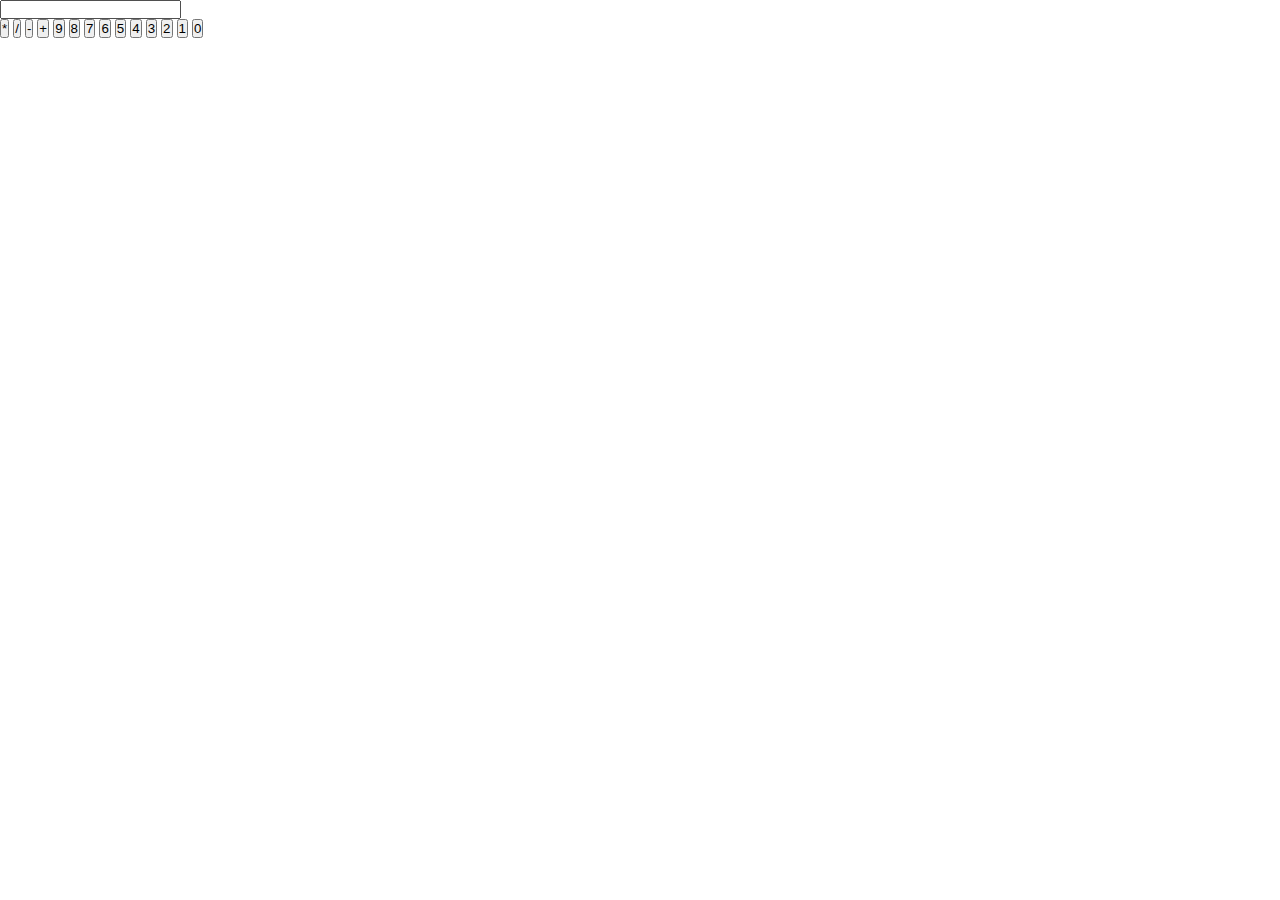
==== index.html @ 35db4089 "buttons pad setup" ====
<!--
  ~   ~  * Developed by - mGunawardhana
  ~   ~  * Contact email - mrgunawardhana27368@gmail.com
  ~   ~  * what's app - 071 - 9043372
  -->

<!DOCTYPE html>
<html lang="en">
<head>
    <meta charset="UTF-8">
    <title>Simple Calculator</title>
    <link href="style.css" rel="stylesheet">
</head>
<body>

<div class="calculator">
    <form>
        <label>
            <!-- calculator display -->
            <input class="screen" type="text">
        </label>
    </form>

    <div class="button">
        <!-- four buttons for operations -->
        <button class="btn btn-yellow" data-num="*" type="button">*</button>
        <button class="btn btn-yellow" data-num="/" type="button">/</button>
        <button class="btn btn-yellow" data-num="-" type="button">-</button>
        <button class="btn btn-yellow" data-num="+" type="button">+</button>

        <!-- buttons for 9 to 7 -->
        <button class="btn btn-grey" data-num="9" type="button">9</button>
        <button class="btn btn-grey" data-num="8" type="button">8</button>
        <button class="btn btn-grey" data-num="7" type="button">7</button>

        <!-- buttons for 6 to 4 -->
        <button class="btn btn-grey" data-num="6" type="button">6</button>
        <button class="btn btn-grey" data-num="5" type="button">5</button>
        <button class="btn btn-grey" data-num="4" type="button">4</button>

        <!-- buttons for 3 to 1 -->
        <button class="btn btn-grey" data-num="3" type="button">3</button>
        <button class="btn btn-grey" data-num="2" type="button">2</button>
        <button class="btn btn-grey" data-num="1" type="button">1</button>

        <button class="btn btn-grey" data-num="0" type="button">0</button>

    </div>

</div>

<script src="js-for-calc.js"></script>
</body>
</html>
---- style.css ----
/*
 *   ~  * Developed by - mGunawardhana
 *   ~  * Contact email - mrgunawardhana27368@gmail.com
 *   ~  * what's app - 071 - 9043372
 */

* {
    margin: 0;
    padding: 0;
    box-sizing: border-box;
}

body {
    min-height: 100vh;
    background: white;
}
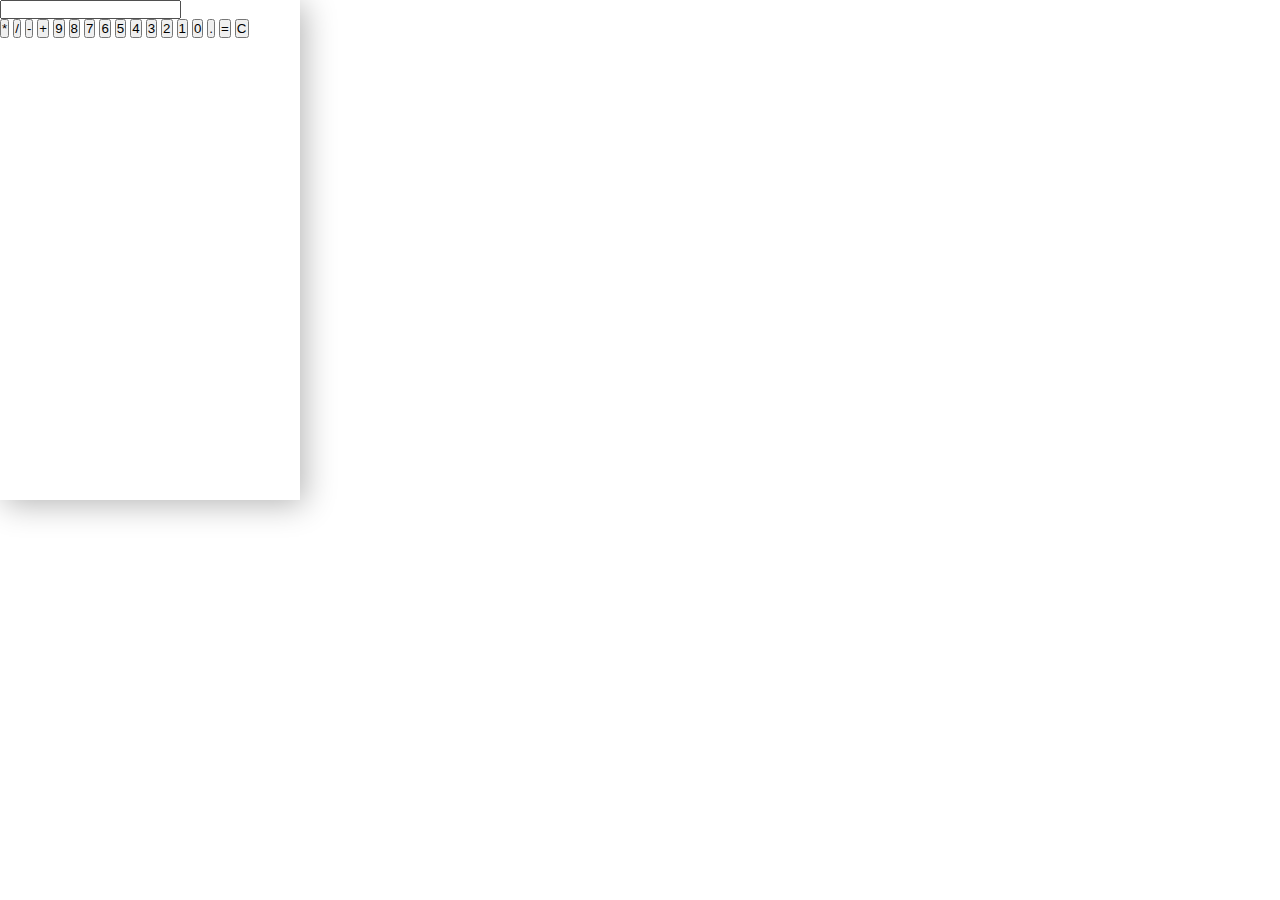
==== commit e24939c1: "styles for calculator width height and borders" ====
--- a/index.html
+++ b/index.html
@@ -45,6 +45,12 @@
 
         <button class="btn btn-grey" data-num="0" type="button">0</button>
 
+        <button class="btn btn-grey" data-num="." type="button">.</button>
+
+        <button class="btn btn-grey" type="button">=</button>
+
+        <button class="btn btn-grey" type="button">C</button>
+
     </div>
 
 </div>
--- a/style.css
+++ b/style.css
@@ -13,4 +13,11 @@
 body {
     min-height: 100vh;
     background: white;
+}
+
+/* styles for calculator width height and borders */
+.calculator{
+    width: 300px;
+    height: 500px;
+    box-shadow: 4px 4px 30px rgba(0,0,0,0.3);
 }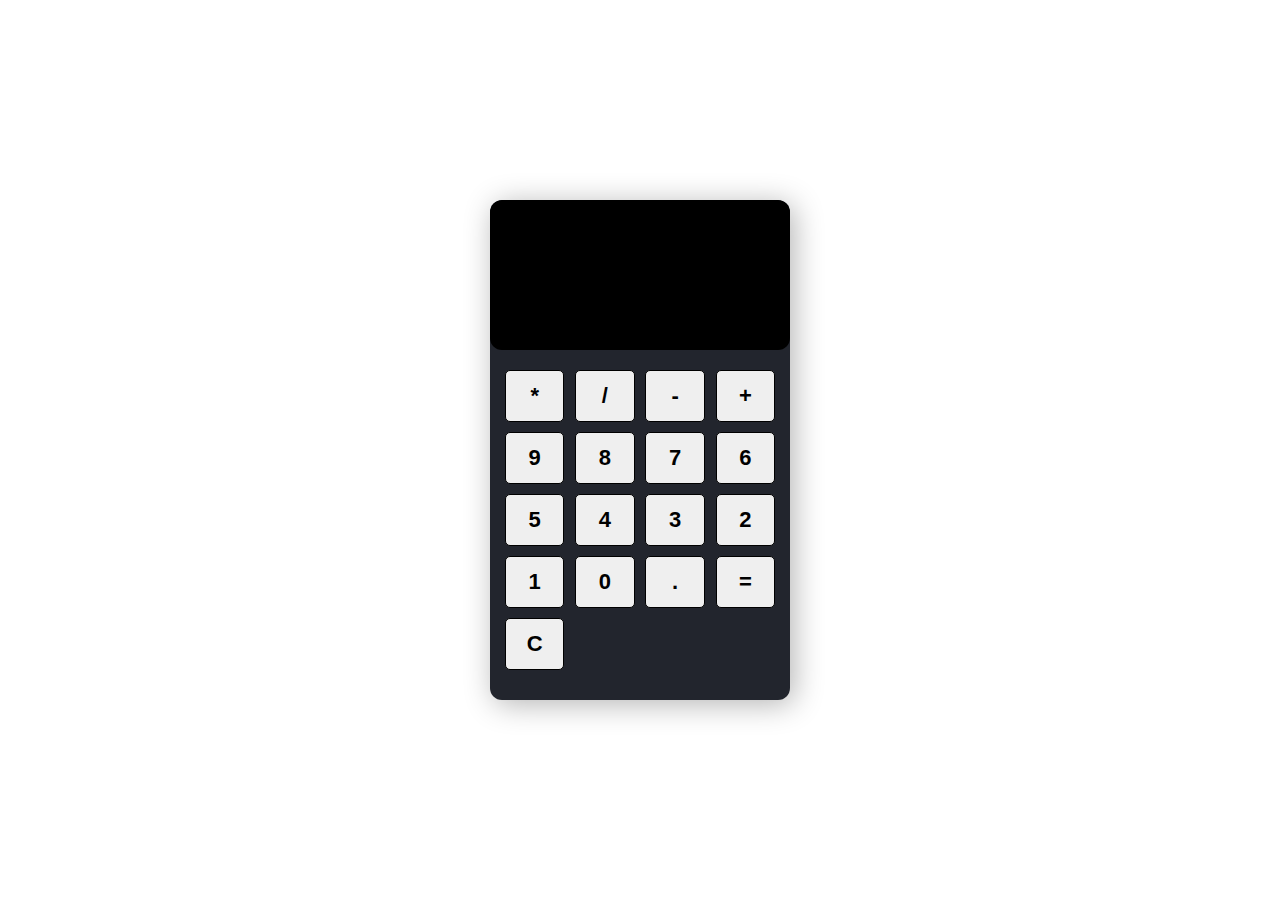
==== commit 5d9286d8: "spacing buttons and setup their margins" ====
--- a/index.html
+++ b/index.html
@@ -21,7 +21,7 @@
         </label>
     </form>
 
-    <div class="button">
+    <div class="buttons">
         <!-- four buttons for operations -->
         <button class="btn btn-yellow" data-num="*" type="button">*</button>
         <button class="btn btn-yellow" data-num="/" type="button">/</button>
--- a/style.css
+++ b/style.css
@@ -13,11 +13,60 @@
 body {
     min-height: 100vh;
     background: white;
+    /* items getting on center */
+    display: flex;
+    justify-content: center;
+    align-items: center;
 }
 
 /* styles for calculator width height and borders */
-.calculator{
+.calculator {
     width: 300px;
     height: 500px;
-    box-shadow: 4px 4px 30px rgba(0,0,0,0.3);
-}+    box-shadow: 4px 4px 30px rgba(0, 0, 0, 0.3);
+    /* giving background colour and hidden overflows */
+    border-radius: 12px;
+    background: #22252D;
+    overflow: hidden;
+}
+
+/* calculator display set up */
+form input {
+    width: 100%;
+    height: 150px;
+    border: none;
+    border-radius: 12px;
+    font-size: 2rem;
+    padding: 1rem;
+    color: white;
+    background: black;
+
+    /* text starting direction changed */
+    text-align: right;
+
+    /* disabling calculator display click and and typing option */
+    pointer-events: none;
+}
+
+/* spacing buttons and setup their margins */
+.buttons{
+display: flex;
+    flex-wrap: wrap;
+    justify-content: space-between;
+    padding: 15px;
+}
+
+/* giving styles for buttons */
+button{
+    flex: 0 0 22%;
+    margin: 5px 0;
+    border: 1px solid #000;
+    width: 60px;
+    height: 52px;
+    font-size: 22px;
+    font-weight: 600;
+    border-radius: 5px;
+    cursor: pointer;
+}
+
+
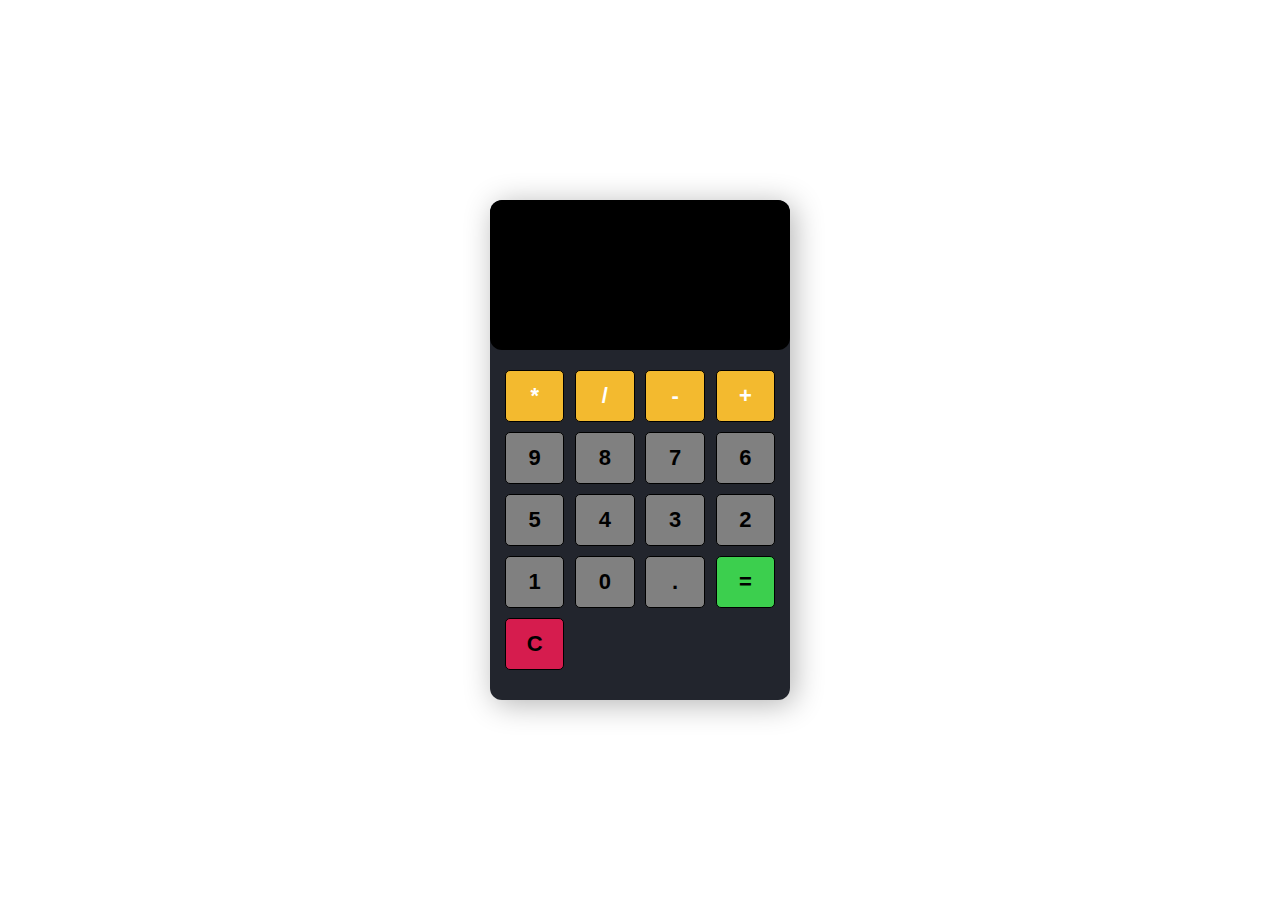
==== commit ca7269ea: "adding colours to clear btn" ====
--- a/index.html
+++ b/index.html
@@ -47,9 +47,9 @@
 
         <button class="btn btn-grey" data-num="." type="button">.</button>
 
-        <button class="btn btn-grey" type="button">=</button>
+        <button class="btn btn-equal" type="button">=</button>
 
-        <button class="btn btn-grey" type="button">C</button>
+        <button class="btn btn-clear" type="button">C</button>
 
     </div>
 
--- a/style.css
+++ b/style.css
@@ -69,4 +69,24 @@
     cursor: pointer;
 }
 
+/* colours set up for operators */
+.btn-yellow{
+    background-color:#F3BA2F ;
+    color: white;
+}
 
+/* colours set up for numbers */
+.btn-grey{
+    background-color: gray;
+    color: black;
+}
+
+/* adding colours to equal btn */
+.btn-equal{
+    background-color:#3CCF4E;
+}
+
+/* adding colours to clear btn */
+.btn-clear{
+    background-color:#D61C4E;
+}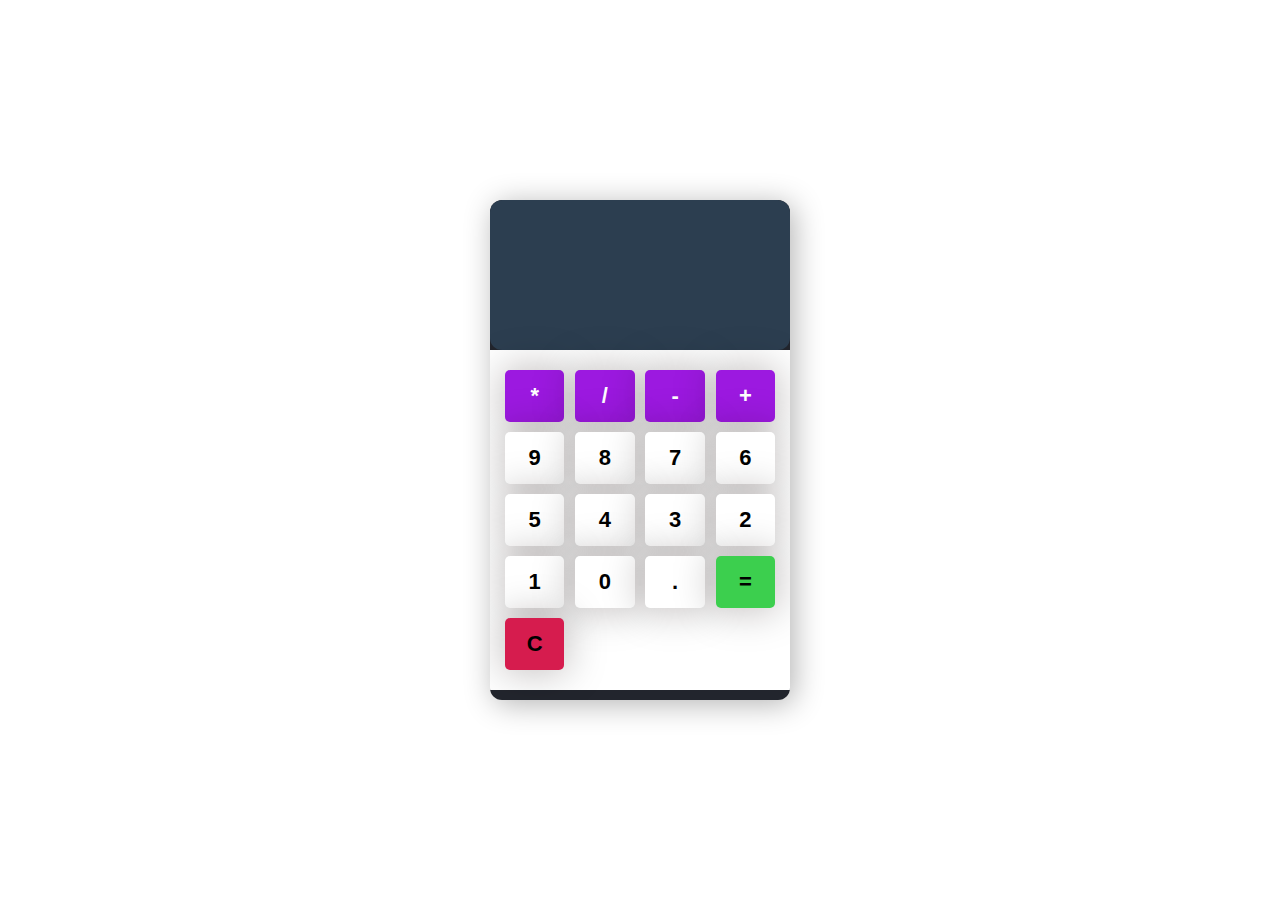
==== commit e6f0ef09: "calc ui set up" ====
--- a/index.html
+++ b/index.html
@@ -23,10 +23,10 @@
 
     <div class="buttons">
         <!-- four buttons for operations -->
-        <button class="btn btn-yellow" data-num="*" type="button">*</button>
-        <button class="btn btn-yellow" data-num="/" type="button">/</button>
-        <button class="btn btn-yellow" data-num="-" type="button">-</button>
-        <button class="btn btn-yellow" data-num="+" type="button">+</button>
+        <button class="btn btn-purple" data-num="*" type="button">*</button>
+        <button class="btn btn-purple" data-num="/" type="button">/</button>
+        <button class="btn btn-purple" data-num="-" type="button">-</button>
+        <button class="btn btn-purple" data-num="+" type="button">+</button>
 
         <!-- buttons for 9 to 7 -->
         <button class="btn btn-grey" data-num="9" type="button">9</button>
--- a/style.css
+++ b/style.css
@@ -39,7 +39,7 @@
     font-size: 2rem;
     padding: 1rem;
     color: white;
-    background: black;
+    background: #2c3e50;
 
     /* text starting direction changed */
     text-align: right;
@@ -54,30 +54,33 @@
     flex-wrap: wrap;
     justify-content: space-between;
     padding: 15px;
+    background-color: white;
 }
 
 /* giving styles for buttons */
 button{
     flex: 0 0 22%;
     margin: 5px 0;
-    border: 1px solid #000;
+    border:white;
     width: 60px;
     height: 52px;
     font-size: 22px;
     font-weight: 600;
     border-radius: 5px;
     cursor: pointer;
+    box-shadow: 0 0 40px 2px rgba(17, 9, 9, 0.27);
 }
 
 /* colours set up for operators */
-.btn-yellow{
-    background-color:#F3BA2F ;
+.btn-purple{
+    background-color:#9C19E0 ;
     color: white;
+    box-shadow: 0 0 40px 2px rgba(17, 9, 9, 0.27);
 }
 
 /* colours set up for numbers */
 .btn-grey{
-    background-color: gray;
+    background-color: white;
     color: black;
 }
 
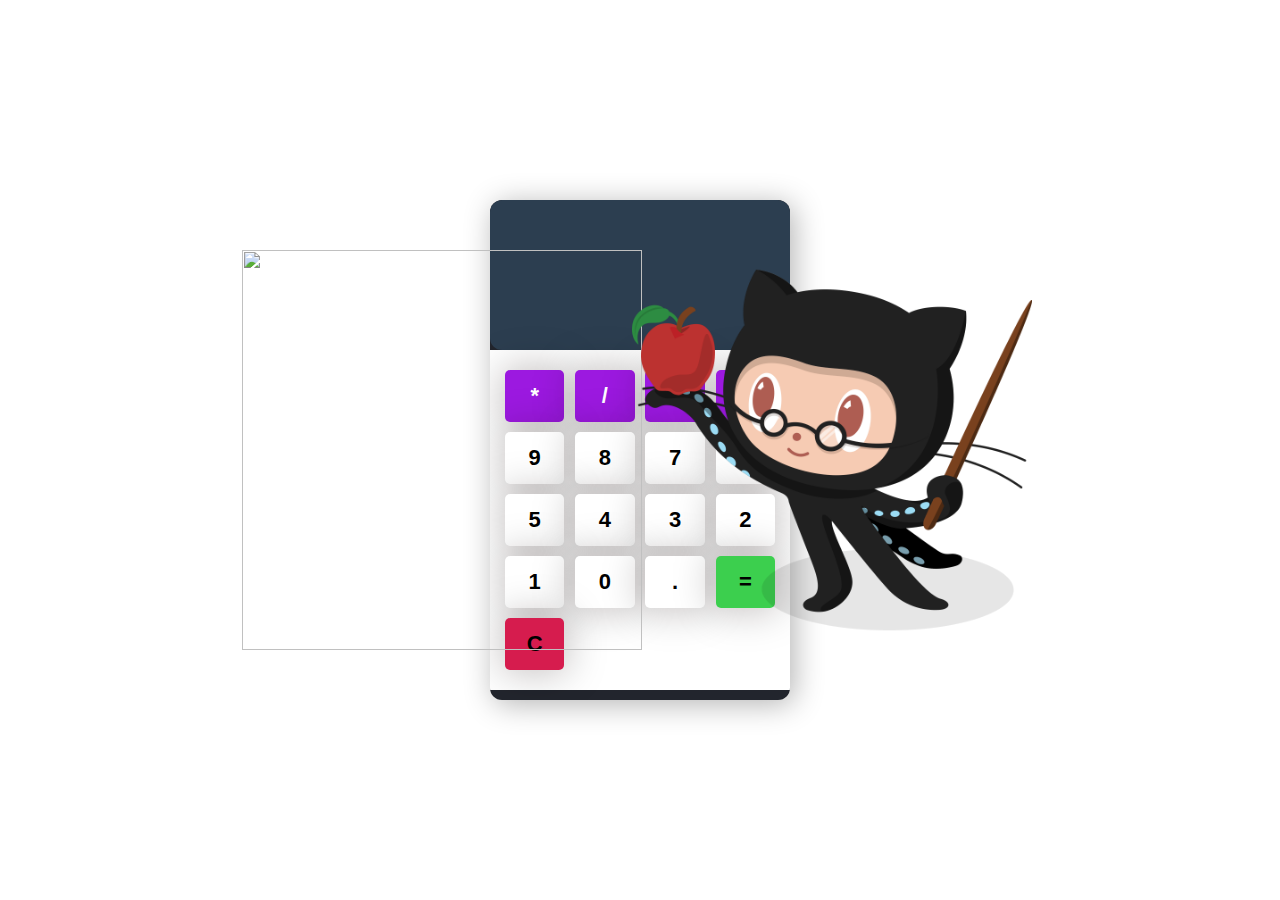
==== commit 3164964a: "adding jquery" ====
--- a/index.html
+++ b/index.html
@@ -12,6 +12,8 @@
     <link href="style.css" rel="stylesheet">
 </head>
 <body>
+<img id="octa-cat" src="assets/NUX_Octodex.gif" alt="">
+<img id="prof-cat" src="assets/Professortocat_v2.png" alt="">
 
 <div class="calculator">
     <form>
@@ -51,10 +53,13 @@
 
         <button class="btn btn-clear" type="button">C</button>
 
+
+
     </div>
 
 </div>
 
+<script src="jquery-3.6.1.min.js"></script>
 <script src="js-for-calc.js"></script>
 </body>
 </html>--- a/style.css
+++ b/style.css
@@ -92,4 +92,18 @@
 /* adding colours to clear btn */
 .btn-clear{
     background-color:#D61C4E;
+}
+
+#octa-cat{
+    position: absolute;
+    width: 400px;
+    margin-left: -31%;
+    height: 400px;
+}
+
+#prof-cat{
+    position: absolute;
+    width: 400px;
+    margin-left: 30%;
+    height: 400px;
 }